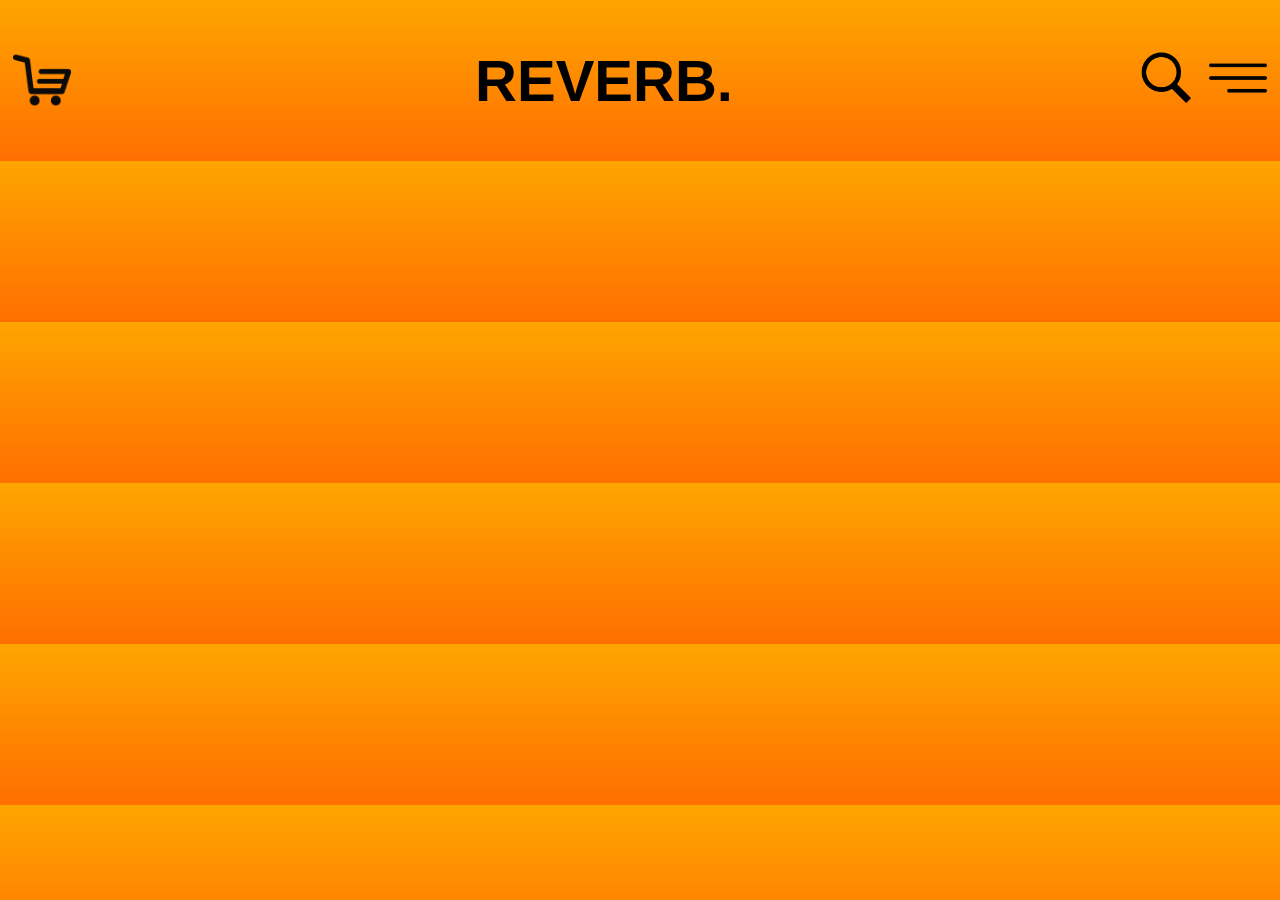
==== HTML Files/cart.html @ a3e9f2ef "css" ====
<!DOCTYPE html>
<html lang="en">
<head>
    <meta charset="UTF-8">
    <meta http-equiv="X-UA-Compatible" content="IE=edge">
    <meta name="viewport" content="width=device-width, initial-scale=1.0">
    <title>Reverb</title>
    <link rel="stylesheet" href="/CSS Files/style.css">
    <link rel="stylesheet" href="/CSS Files/color.css">
</head>
<body>
    <nav class="navigation">
        <img src="/image/cartblack.png">
        <h1>REVERB.</h1>
        <div>
          <img src="/image/search.png">
          <img src="/image/menu.png">
        </div>
      </nav>
    
</body>
</html>
---- CSS Files/style.css ----
.navigation { 
    display: flex;
    justify-content: space-between;
    align-items: center; 
}

nav > h1{ 
    font-family: 'Arial Black', Gadget, sans-serif;
    font-size: 58px; 
}

nav > img{ 
    width: 58px;
    padding: 5px;
}

nav > div{ 
    
}

nav > div > img{  
    width: 58px;
    padding: 5px;
}

.Fenderblack {
    width: 1200px;
    height:426px;
    object-fit:cover;
    border-radius:60px;
    display: block;
    width: 80%;
    margin-left: auto;
    margin-right: auto;
}

.top {
    position: relative;
    text-align: center;
  }

.name{
    font-family: 'Arial Black', Gadget, sans-serif;
    font-size: 60px;
    color: white;
    position: absolute;
    top: 50px;
    left: 202px;
    text-align: start;

}

.series{
    font-family: 'Arial Black', Gadget, sans-serif;
    font-size: 10px;
    color: white;
    position: absolute;
    top: 250px;
    left: 202px;
}

.price{
    font-family: 'Arial Black', Gadget, sans-serif;
    font-size: 80px;
    color: #FC7300;
    position: absolute;
    top: 220px;
    left: 820px;
}

.heart{
    max-width: 30px;
    max-height: 30px;
    padding-top: 20px;
    padding-left: 30px;
}

.imageproduct{
    max-width: 300px;
    max-height: 300px;
    position: relative;
    left:80px;

    
}


.priceorange{    
    font-family: 'Arial Black', Gadget, sans-serif;
    font-size: 30px;
    color: white;
    position: absolute;
    top: 750px;
    left: 90px;
}

.nameorange{    
    font-family: 'Arial Black', Gadget, sans-serif;
    font-size: 20px;
    color: white;
    position: absolute;
    top:700px;
    left: 90px;
}


.nameyellow{    
    font-family: 'Arial Black', Gadget, sans-serif;
    font-size: 20px;
    color: white;
    position: absolute;
    top:700px;
    left: 530px;
}

.priceyellow{    
    font-family: 'Arial Black', Gadget, sans-serif;
    font-size: 30px;
    color: white;
    position: absolute;
    top: 750px;
    left: 530px;
}

.namered{    
    font-family: 'Arial Black', Gadget, sans-serif;
    font-size: 20px;
    color: white;
    position: absolute;
    top:700px;
    left: 970px;
}

.pricered{    
    font-family: 'Arial Black', Gadget, sans-serif;
    font-size: 30px;
    color: white;
    position: absolute;
    top: 750px;
    left: 970px;
}


.products {
    display: flex;
    flex-wrap: wrap;
  }

  .product-card{
      display: inline-block;
      max-width: 450;
      max: height 550px;
      border-radius: 60px;
      background-color: #000000;
      opacity: 0.85;
      float: left;
      width: 25%;
      margin-top: 30px;
      margin-right: 50px;
      margin-left: 50px;
  }







  .card {
    box-shadow: 0 4px 8px 0 rgba(0, 0, 0, 0.2);
    background-color:#000000;
    border-radius: 60px;
    width: 280px;
    height: 580px;
    position:relative;
    font-family:'Arial Black', Gadget, sans-serif;
    margin: 10px;
  }

  .like{
    max-width: 30px;
    max-height: 30px;
    vertical-align: top;
    padding-top: 20px;
    padding-left: 30px;
  }

  .namelist{
    font-family: 'Arial Black', Gadget, sans-serif;
    font-size: 20px;
    color: white;
    position: absolute;
    top: 70px;
    left: 30px;

  }

  .pricelist{
    font-family: 'Arial Black', Gadget, sans-serif;
    font-size: 30px;
    color: white;
    position: absolute;
    top: 130px;
    left: 30px;
  }

  .description{
    font-family: 'Arial Black', Gadget, sans-serif;
    font-size: 40px;
    color:#FC6E00;
    position: absolute;
    transform-origin: top right;
    right:0;
    top:0;
    transform: rotate(-90deg) translateY(-100%);

  }

  .guitar1{
    max-width: 570px;
    max-height: 570px;
    float: right;
    padding-right: 40px;
    padding-top: 40px;
    position: relative;
  }


  .card button {
    font-family:'Arial Black', Gadget, sans-serif;
    color :white;
    background-image:linear-gradient(rgba(254,165,0,1) 0%, rgba(255,111,0,1) 100%);
    font-size: 3px;
    padding: 10px 30px;
    border-radius: 14px;
    transition-duration: 0.3s;
    position: relative;
    top: 50px;
    left: 68px;
    
  }



.card2 {
    box-shadow: 0 4px 8px 0 rgba(0, 0, 0, 0.2);
    background-color:#000000;
    border-radius: 60px;
    width: 280px;
    height: 470px;
    margin: 10px;

    position:relative;
    font-family:'Arial Black', Gadget, sans-serif;
  }

  .guitar2{
    max-width: 270px;
    max-height: 270px;
    float: right;
    padding-right: 20px;
    padding-top: 40px;
    position: relative;
  }

  .card2 button {
    font-family:'Arial Black', Gadget, sans-serif;
    color :white;
    background-image:linear-gradient(rgba(254,165,0,1) 0%, rgba(255,111,0,1) 100%);
    font-size: 13px;
    padding: 14px 40px;
    border-radius: 14px;
    transition-duration: 0.3s;
    position: relative;
    top: 50px;
    left: 56px; 
  }




  .card3 {
    box-shadow: 0 4px 8px 0 rgba(0, 0, 0, 0.2);
    background-color:#000000;
    border-radius: 60px;
    width: 280px;
    height: 330px;
    position:relative;
    font-family:'Arial Black', Gadget, sans-serif;
    margin: 10px;
  }

  .Picks{
    max-width: 130px;
    max-height: 130px;
    float: right;
    padding-right: 20px;
    padding-top: 40px;
    position: relative;
  }

  .card3 button {
    font-family:'Arial Black', Gadget, sans-serif;
    color :white;
    background-image:linear-gradient(rgba(254,165,0,1) 0%, rgba(255,111,0,1) 100%);
    font-size: 13px;
    padding: 14px 40px;
    border-radius: 14px;
    transition-duration: 0.3s;
    position: relative;
    top: 50px;
    left: 56px; 
  }


  .card4{
    box-shadow: 0 4px 8px 0 rgba(0, 0, 0, 0.2);
    background-color:#000000;
    border-radius: 60px;
    width: 280px;
    height: 550px;
    position:relative;
    font-family:'Arial Black', Gadget, sans-serif;
    margin: 10px;
  }

  .guitar3{
    max-width: 350px;
    max-height: 350px;
    float: right;
    padding-right: 20px;
    padding-top: 40px;
    position: relative;
  }

  .card4 button {
    font-family:'Arial Black', Gadget, sans-serif;
    color :white;
    background-image:linear-gradient(rgba(254,165,0,1) 0%, rgba(255,111,0,1) 100%);
    font-size: 13px;
    padding: 14px 40px;
    border-radius: 14px;
    transition-duration: 0.3s;
    position: relative;
    top: 50px;
    left: 56px; 
  }

.productlist{
    display: flex;
    flex-wrap:wrap;
    justify-content: space-between;
}






.cart {
    box-shadow: 0 4px 8px 0 rgba(0, 0, 0, 0.2);
    background-color:#000000;
    border-radius: 60px;
    width: 380px;
    height: 580px;
    position:relative;
    font-family:'Arial Black', Gadget, sans-serif;
    margin: 50px;
  }

  .namecart{
    font-family: 'Arial Black', Gadget, sans-serif;
    font-size: 20px;
    color: white;
    position: absolute;
    top: 70px;
    left: 30px;

  }

  .pricecart{
    font-family: 'Arial Black', Gadget, sans-serif;
    font-size: 30px;
    color: white;
    position: absolute;
    top: 130px;
    left: 30px;
  }

  .product{
    max-width: 430px;
    max-height: 430px;
    float: right;
    padding-right: 40px;
    padding-top: 40px;
    position: relative;
  }


  .cart button {
    font-family:'Arial Black', Gadget, sans-serif;
    color :white;
    background-image:linear-gradient(rgba(254,165,0,1) 0%, rgba(255,111,0,1) 100%);
    font-size: 10px;
    letter-spacing: 5px;
    padding: 10px 40px;
    border-radius: 14px;
    transition-duration: 0.3s;
    position: relative;
    top: 500px;
    left: 128px;   
  }

  .cartlist{
    display: flex;
    justify-content: space-between;
}




.totalcart{
    font-family:'Arial Black', Gadget, sans-serif;
    color :white;
    font-size: 70px;
}

.checkout button{
    font-family:'Arial Black', Gadget, sans-serif;
    color :white;
    background-color: #1E1E1E;
    font-size: 10px;
    letter-spacing: 5px;
    padding: 20px 40px;
    border-radius: 14px;
    margin: 60px;
}

.checkout{  
    display: flex;      
    justify-content:center; 
    align-items: center;  

}
---- CSS Files/color.css ----
body {
    background:linear-gradient(rgba(254,165,0,1) 0%, rgba(255,111,0,1) 100%);
  }
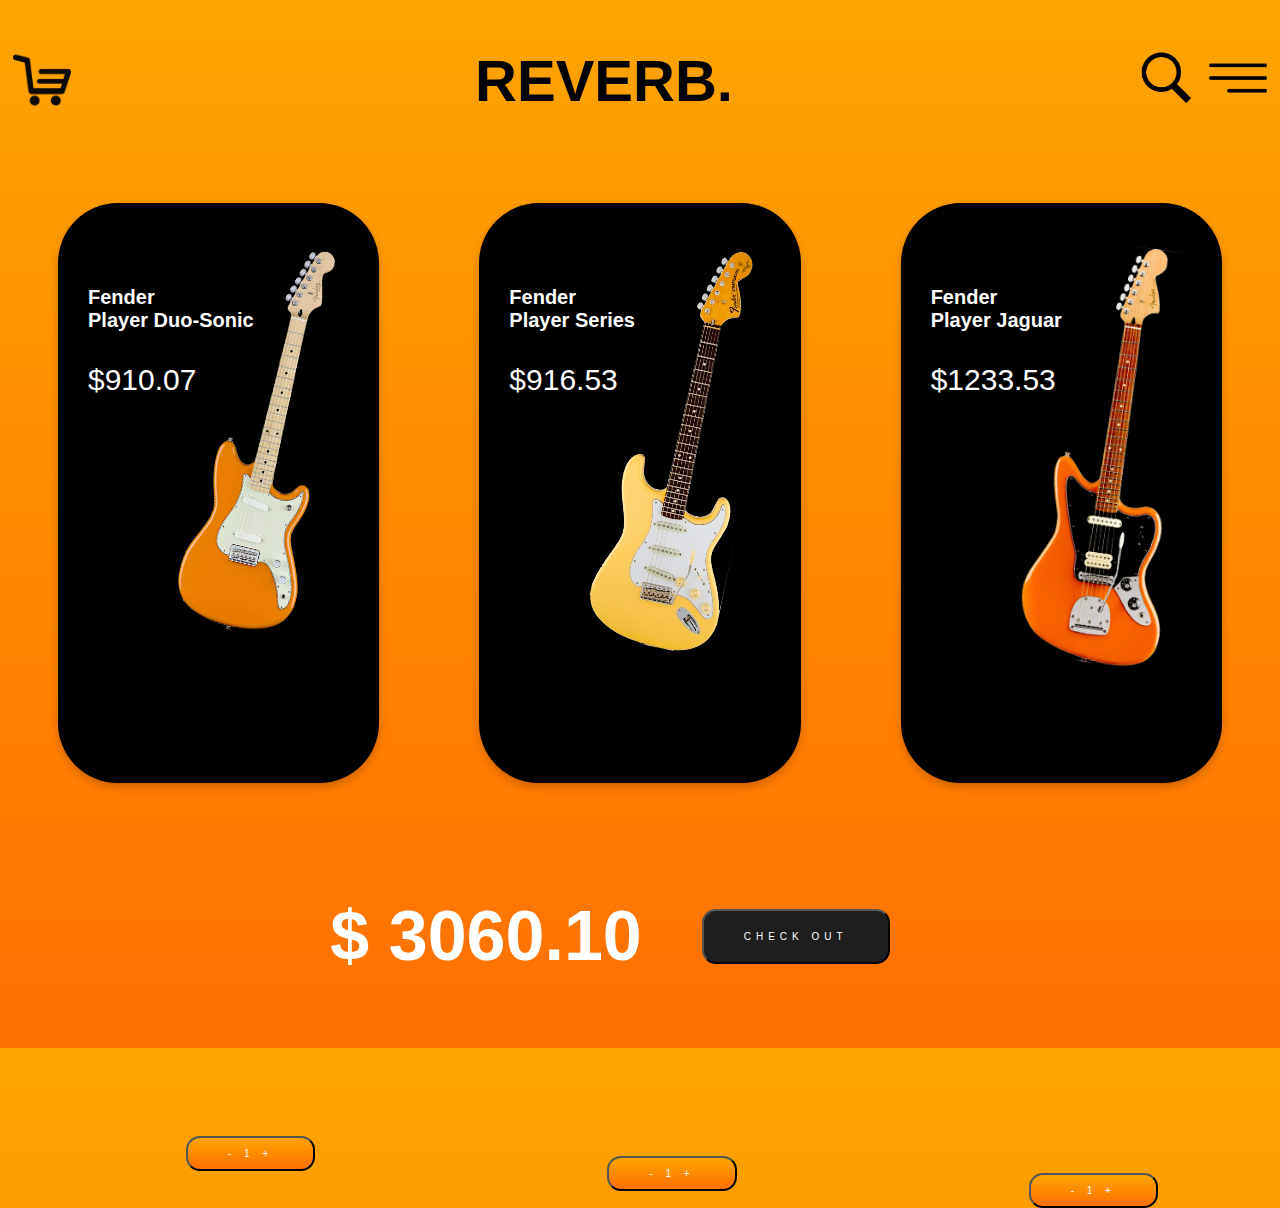
==== commit 1a238186: "css" ====
--- a/HTML Files/cart.html
+++ b/HTML Files/cart.html
@@ -17,6 +17,40 @@
           <img src="/image/menu.png">
         </div>
       </nav>
-    
+
+      <section class="cartlist">
+
+        <div class="cart">
+            <img class="product" src="/image/guitar2.png" >
+            <h1 class="namecart">Fender <br/> Player Duo-Sonic</h1>
+            <p class="pricecart">$910.07</p>
+            <p><button> -      1     + </button></p>
+          </div>
+
+
+            <div class="cart">
+                <img class="product" src="/image/guitar3.png" >
+                <h1 class="namecart">Fender <br/> Player Series</h1>
+                <p class="pricecart">$916.53</p>
+                <p><button> -      1     + </button></p>
+              </div>
+
+
+            <div class="cart">
+                <img class="product" src="/image/guitar1.png" >
+                <h1 class="namecart">Fender <br/> Player Jaguar</h1>
+                <p class="pricecart">$1233.53</p>
+                <p><button> -      1     + </button></p>
+              </div>
+
+        </section>
+
+        <section class="checkout">
+        <h1 class="totalcart"> $ 3060.10</h1>
+        <p><button> CHECK OUT </button></p>
+        </section>
+
+
+
 </body>
 </html>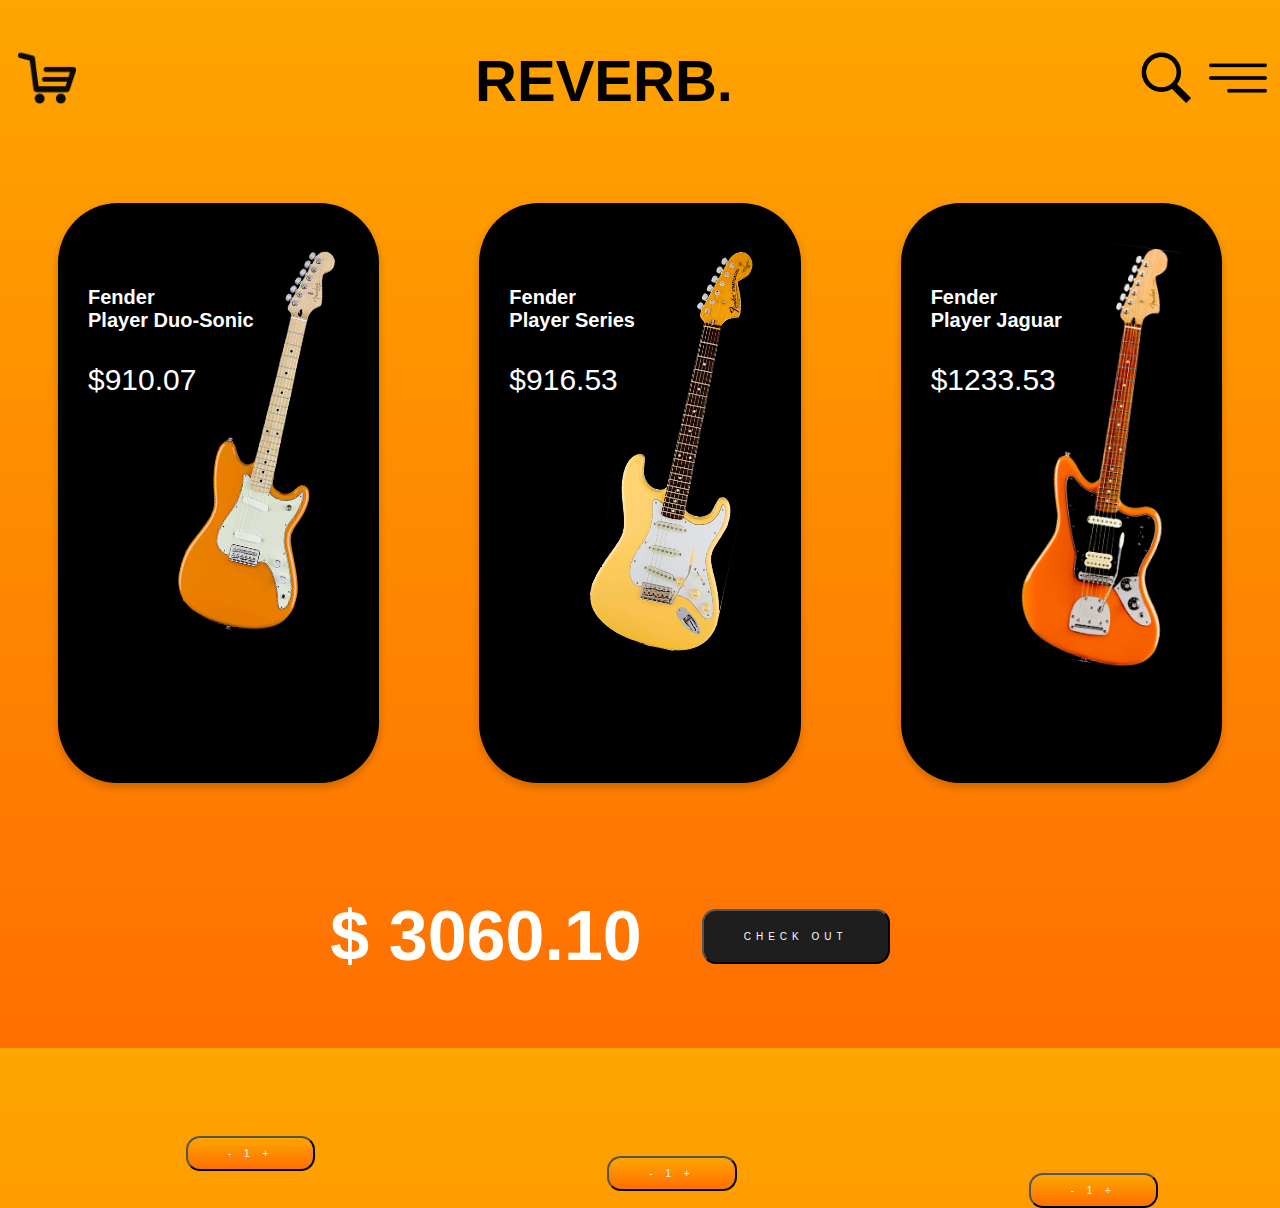
==== commit e5107967: "css" ====
--- a/HTML Files/cart.html
+++ b/HTML Files/cart.html
@@ -9,14 +9,16 @@
     <link rel="stylesheet" href="/CSS Files/color.css">
 </head>
 <body>
-    <nav class="navigation">
-        <img src="/image/cartblack.png">
-        <h1>REVERB.</h1>
-        <div>
-          <img src="/image/search.png">
-          <img src="/image/menu.png">
-        </div>
-      </nav>
+  <nav class="navigation">
+    <a  href="/HTML Files/cart.html">
+    <img class="imglink" src="/image/cartblack.png">
+    </a>
+      <h1>REVERB.</h1>
+      <div>
+        <img src="/image/search.png">
+        <img src="/image/menu.png">
+      </div>
+  </nav>
 
       <section class="cartlist">
 
@@ -47,7 +49,9 @@
 
         <section class="checkout">
         <h1 class="totalcart"> $ 3060.10</h1>
+        <a  href="/HTML Files/checkout.html">
         <p><button> CHECK OUT </button></p>
+        </a>
         </section>
 
 
--- a/CSS Files/style.css
+++ b/CSS Files/style.css
@@ -9,14 +9,22 @@
     font-size: 58px; 
 }
 
+
 nav > img{ 
     width: 58px;
     padding: 5px;
 }
 
-nav > div{ 
-    
-}
+.imglink{    
+  width: 58px;
+  padding: 5px;
+}
+
+nav > a{ 
+  width: 58px;
+  padding: 5px;
+}
+
 
 nav > div > img{  
     width: 58px;
@@ -417,8 +425,6 @@
 }
 
 
-
-
 .totalcart{
     font-family:'Arial Black', Gadget, sans-serif;
     color :white;
@@ -440,5 +446,439 @@
     display: flex;      
     justify-content:center; 
     align-items: center;  
-
-}+}
+
+
+
+
+
+
+
+
+.payment {
+    box-shadow: 0 4px 8px 0 rgba(0, 0, 0, 0.2);
+    background-color:#000000;
+    border-radius: 60px;
+    width: 800px;
+    height: 800px;
+    position:absolute;
+    top:10px; 
+    left:80px;
+    font-family:'Arial Black', Gadget, sans-serif;
+    z-index:3;
+  }
+
+  .creditcard{
+    width: 350px;
+    height: 250px;
+    padding-top: 40px;
+  }
+  .creditcard1{
+    width: 200px;
+    height: 250px;
+    padding-top: 40px;
+  }
+
+  .creditcard2{
+    width: 100px;
+    height: 250px;
+    padding-top: 40px;
+    padding-right: 90px;
+  }
+
+
+  .cardpreview{
+    display: flex; 
+    justify-content:center; 
+    align-items: center;
+  }
+
+
+  .checkouttitle{
+    font-family: 'Arial Black', Gadget, sans-serif;
+    font-size: 30px;
+    color:#FC6E00;
+    position: absolute;
+    transform-origin: top right;
+    right:30px;
+    top:0;
+    transform: rotate(-90deg) translateY(-100%); 
+  }
+
+  .checkoutproduct{f
+    font-family:'Arial Black', Gadget, sans-serif;
+    font-size:20px;
+    color:white;
+    position: absolute;
+    top: 400px;
+    left: 80px;
+  }
+
+  .checkoutproductp{f
+    font-family:'Arial Black', Gadget, sans-serif;
+    font-size:20px;
+    color:white;
+    position: absolute;
+    top: 400px;
+    left: 625px;
+  }
+
+  .checkoutproductt{f
+    font-family:'Arial Black', Gadget, sans-serif;
+    font-size:50px;
+    color:white;
+    position: absolute;
+    top: 530px;
+    left: 460px;
+  }
+
+  .payment button{
+    font-family:'Arial Black', Gadget, sans-serif;
+    color :white;
+    background-image:linear-gradient(rgba(254,165,0,1) 0%, rgba(255,111,0,1) 100%);
+    font-size: 10px;
+    letter-spacing: 5px;
+    padding: 10px 40px;
+    border-radius: 14px;
+    position: relative;
+    top: 150px;
+    left: 300px; 
+  }
+
+  .line{
+    position: relative;
+    margin-top: 250px;
+    width: 80%;
+  }
+
+
+
+
+
+
+
+
+
+.info {
+    box-shadow: 0 4px 8px 0 rgba(0, 0, 0, 0.2);
+    background-color:#1E1E1E;
+    border-radius: 60px;
+    width: 1000px;
+    height: 800px;
+    position:absolute;
+    top:10px; 
+    left:80px;
+    font-family:'Arial Black', Gadget, sans-serif;
+    z-index:2;
+  }
+
+  .form{
+    text-align: center;
+    color: white;
+    padding-top: 80px;
+  }
+
+  input[type=text] {
+   width: 400px;
+   height: 50px;
+   background-color: ;
+  }
+
+  input[type=text]:focus {
+    background-color: #FFE3AF;
+  }
+
+  .info button{
+    font-family:'Arial Black', Gadget, sans-serif;
+    color :white;
+    background-image:linear-gradient(rgba(254,165,0,1) 0%, rgba(255,111,0,1) 100%);
+    font-size: 10px;
+    letter-spacing: 5px;
+    padding: 10px 40px;
+    border-radius: 14px;
+    position: relative;
+    top: 60px;
+    left: 400px; 
+  }
+
+
+
+
+
+
+  .confirmation {
+    box-shadow: 0 4px 8px 0 rgba(0, 0, 0, 0.2);
+    background-color:#242424;
+    border-radius: 60px;
+    width: 1200px;
+    height: 800px;
+    position:relative;
+    top:10px; 
+    left:80px;
+    font-family:'Arial Black', Gadget, sans-serif;
+    z-index:1;
+  }
+
+  .infotitle{
+    font-family:'Arial Black', Gadget, sans-serif;
+    font-size:40px;
+    color:#FEA500;
+  }
+
+  .infoinput{
+    font-family:'Arial', Gadget, sans-serif;
+    font-size:35px;
+    color:white;
+  }
+
+  .infodetail{
+    position: absolute;
+    padding-top: 80px;
+    padding-left: 150px; 
+  }
+
+  .button1{
+    font-family:'Arial Black', Gadget, sans-serif;
+    color :white;
+    background-image:linear-gradient(rgba(254,165,0,1) 0%, rgba(255,111,0,1) 100%);
+    font-size: 10px;
+    letter-spacing: 5px;
+    padding: 10px 40px;
+    border-radius: 14px;
+    position: relative;
+    top: 650px;
+    left: 200px;
+    margin-right: 300px;
+    z-index: 1;
+  }
+
+  .button2{
+    font-family:'Arial Black', Gadget, sans-serif;
+    color :white;
+    background-image:linear-gradient(rgba(254,165,0,1) 0%, rgba(255,111,0,1) 100%);
+    font-size: 10px;
+    letter-spacing: 5px;
+    padding: 10px 40px;
+    border-radius: 14px;
+    position: absolute;
+    top: 650px;
+    left: 300px;
+  }
+
+.checkoutpage{
+  position: absolute;
+}
+
+
+
+
+
+.productpic{
+  box-shadow: 0 4px 8px 0 rgba(0, 0, 0, 0.2);
+  background-color:#000000;
+  border-radius: 60px;
+  width: 550px;
+  height: 800px;
+  position:absolute;
+  top:10px; 
+  left:80px;
+  font-family:'Arial Black', Gadget, sans-serif;
+  z-index:3;
+
+}
+
+.likep{
+  max-width: 50px;
+  max-height: 50px;
+  vertical-align: top;
+  padding-top: 20px;
+  padding-left: 90px;
+}
+
+.fenderproduct{
+  max-width: 670px;
+  max-height: 670px;
+  float: left;
+  padding-right: 40px;
+  padding-top: 100px;
+  position: relative;
+}
+
+.namep{
+  font-family: 'Arial Black', Gadget, sans-serif;
+  font-size: 35px;
+  color: white;
+  position: absolute;
+  top: 70px;
+  left: 80px;
+}
+
+.pricep{
+  font-family: 'Arial Black', Gadget, sans-serif;
+  font-size: 60px;
+  color: white;
+  position: absolute;
+  top: 250px;
+  left: 250px;
+}
+
+.specp{
+  font-family: 'Arial Black', Gadget, sans-serif;
+  font-size: 15px;
+  color: white;
+  position: absolute;
+  top: 500px;
+  left: 300px;
+  line-height: 30px;
+}
+
+
+
+
+.productspec{
+  box-shadow: 0 4px 8px 0 rgba(0, 0, 0, 0.2);
+  background-color: #1E1E1E;
+  border-radius: 60px;
+  width: 700px;
+  height: 800px;
+  position:absolute;
+  top:10px; 
+  left:80px;
+  font-family:'Arial Black', Gadget, sans-serif;
+  z-index:2;
+}
+
+tr{
+  color: white;
+  line-height: 35px;
+}
+
+.spectable{
+padding-top: 70px;
+padding-left: 70px;
+}
+
+
+
+
+.reviews{
+  box-shadow: 0 4px 8px 0 rgba(0, 0, 0, 0.2);
+  background-color:#242424;
+  border-radius: 60px;
+  width: 850px;
+  height: 800px;
+  position:absolute;
+  top:10px; 
+  left:80px;
+  font-family:'Arial Black', Gadget, sans-serif;
+  z-index:1;
+
+}
+
+.infotitle{
+  font-family:'Arial Black', Gadget, sans-serif;
+  font-size:20px;
+  color:#FEA500;
+}
+
+.infoinput{
+  font-family:'Arial', Gadget, sans-serif;
+  font-size:15px;
+  color:white;
+  padding-right: 160px;
+}
+
+.infodetail{
+  position: absolute;
+  padding-top: 80px;
+  padding-left: 70px
+  
+}
+
+.productpage{
+  position: absolute;
+}
+
+.detail1 {
+  box-shadow: 0 4px 8px 0 rgba(0, 0, 0, 0.2);
+  background-color:#000000;
+  border-radius: 60px;
+  width: 300px;
+  height: 550px;
+  position:absolute;
+  top:10px; 
+  left:1000px;
+  font-family:'Arial Black', Gadget, sans-serif;
+  z-index:2;
+}
+
+.detailp1{
+ max-width: 300px;
+ max-height: 300px;
+ margin-top: 50px;
+ margin-left: 105px;
+}
+
+.descriptiond{
+  font-family:'Arial Black', Gadget, sans-serif;
+  font-size:10px;
+  color:white;
+  margin-top: 40px;
+  margin-left: 10px;
+  text-align: center;
+}
+
+.topicd1{
+  font-family:'Arial Black', Gadget, sans-serif;
+  ont-size: 40px;
+  color:#FC6E00;
+  margin-top: 40px;
+  margin-left: 10px;
+  text-align: center;
+}
+
+.detail2{
+  box-shadow: 0 4px 8px 0 rgba(0, 0, 0, 0.2);
+  background-color:#1E1E1E;
+  border-radius: 60px;
+  width: 300px;
+  height: 700px;
+  position:absolute;
+  top:10px; 
+  left:1000px;
+  font-family:'Arial Black', Gadget, sans-serif;
+}
+
+.detailp2{
+  max-width: 200px;
+  max-height: 200px;
+  margin-top: 50px;
+  margin-left: 50px;
+ }
+
+
+.topicd2{
+  font-family:'Arial Black', Gadget, sans-serif;
+  ont-size: 40px;
+  color:#FC6E00;
+  margin-top: 380px;
+  margin-left: 10px;
+  text-align: center;
+  z-index:1;
+}
+
+.productpage button{
+  font-family:'Arial Black', Gadget, sans-serif;
+  color :#FC6E00;
+  background-color: #1E1E1E;
+  font-size: 10px;
+  letter-spacing: 5px;
+  padding: 20px 40px;
+  border-radius: 14px;
+  position:absolute;
+  top:740px; 
+  left:1085px;
+
+  
+}
+
